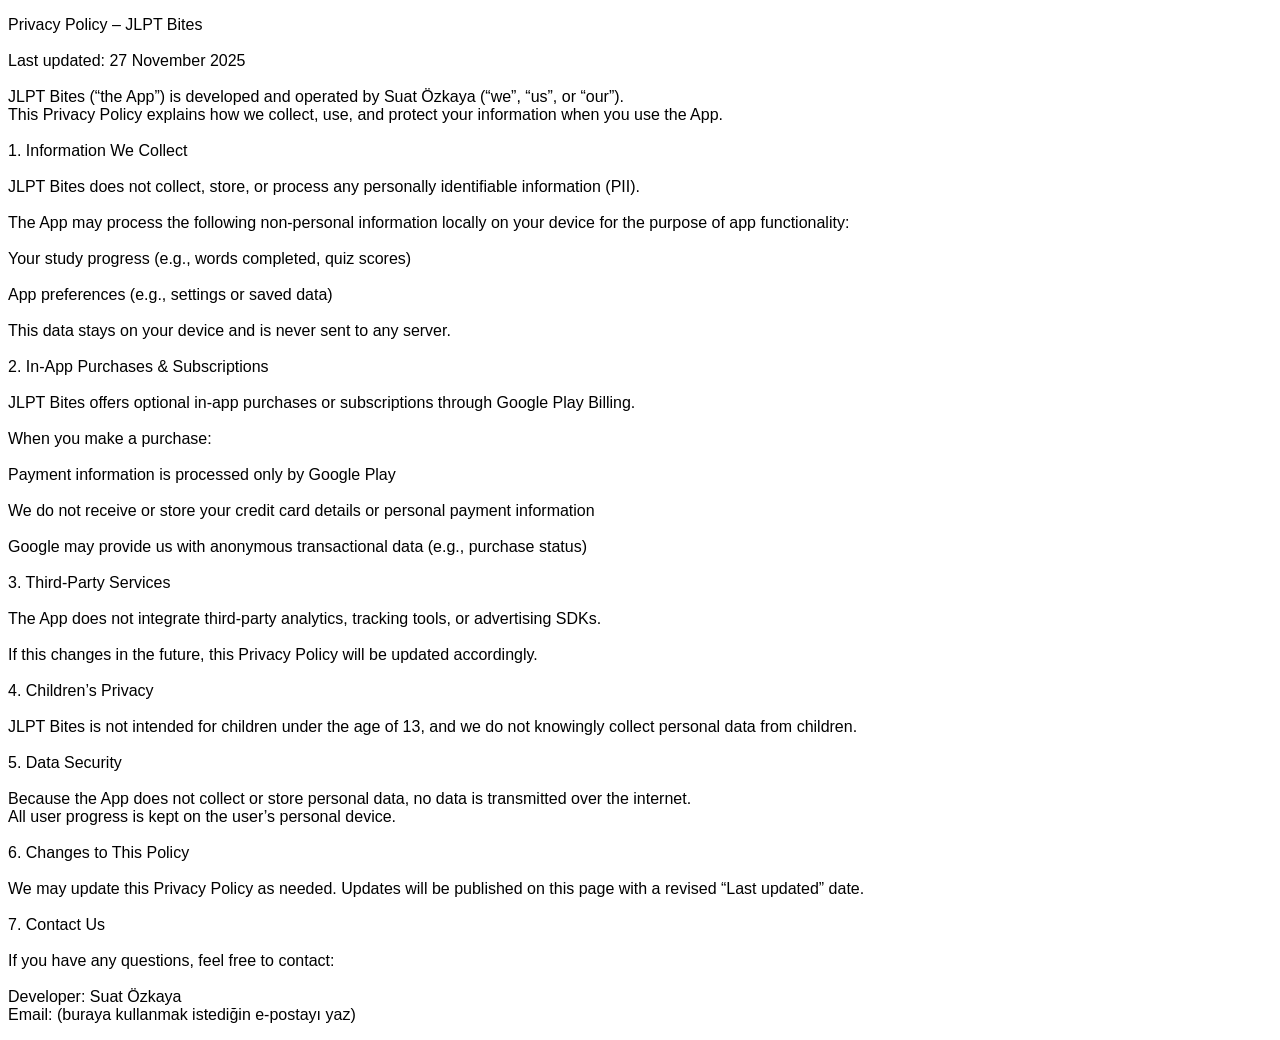
==== jlpt-bites-privacy-policy.html @ ddd3d3a1 "Add initial privacy policy for JLPT Bites app" ====
<!DOCTYPE html>
<html>
<head>
  <meta charset="utf-8">
  <title>JLPT Bites – Privacy Policy</title>
</head>
<body>
<pre style="white-space: pre-wrap; font-family: sans-serif;">
Privacy Policy – JLPT Bites

Last updated: 27 November 2025

JLPT Bites (“the App”) is developed and operated by Suat Özkaya (“we”, “us”, or “our”).
This Privacy Policy explains how we collect, use, and protect your information when you use the App.

1. Information We Collect

JLPT Bites does not collect, store, or process any personally identifiable information (PII).

The App may process the following non-personal information locally on your device for the purpose of app functionality:

Your study progress (e.g., words completed, quiz scores)

App preferences (e.g., settings or saved data)

This data stays on your device and is never sent to any server.

2. In-App Purchases & Subscriptions

JLPT Bites offers optional in-app purchases or subscriptions through Google Play Billing.

When you make a purchase:

Payment information is processed only by Google Play

We do not receive or store your credit card details or personal payment information

Google may provide us with anonymous transactional data (e.g., purchase status)

3. Third-Party Services

The App does not integrate third-party analytics, tracking tools, or advertising SDKs.

If this changes in the future, this Privacy Policy will be updated accordingly.

4. Children’s Privacy

JLPT Bites is not intended for children under the age of 13, and we do not knowingly collect personal data from children.

5. Data Security

Because the App does not collect or store personal data, no data is transmitted over the internet.
All user progress is kept on the user’s personal device.

6. Changes to This Policy

We may update this Privacy Policy as needed. Updates will be published on this page with a revised “Last updated” date.

7. Contact Us

If you have any questions, feel free to contact:

Developer: Suat Özkaya
Email: (buraya kullanmak istediğin e-postayı yaz)
</pre>
</body>
</html>
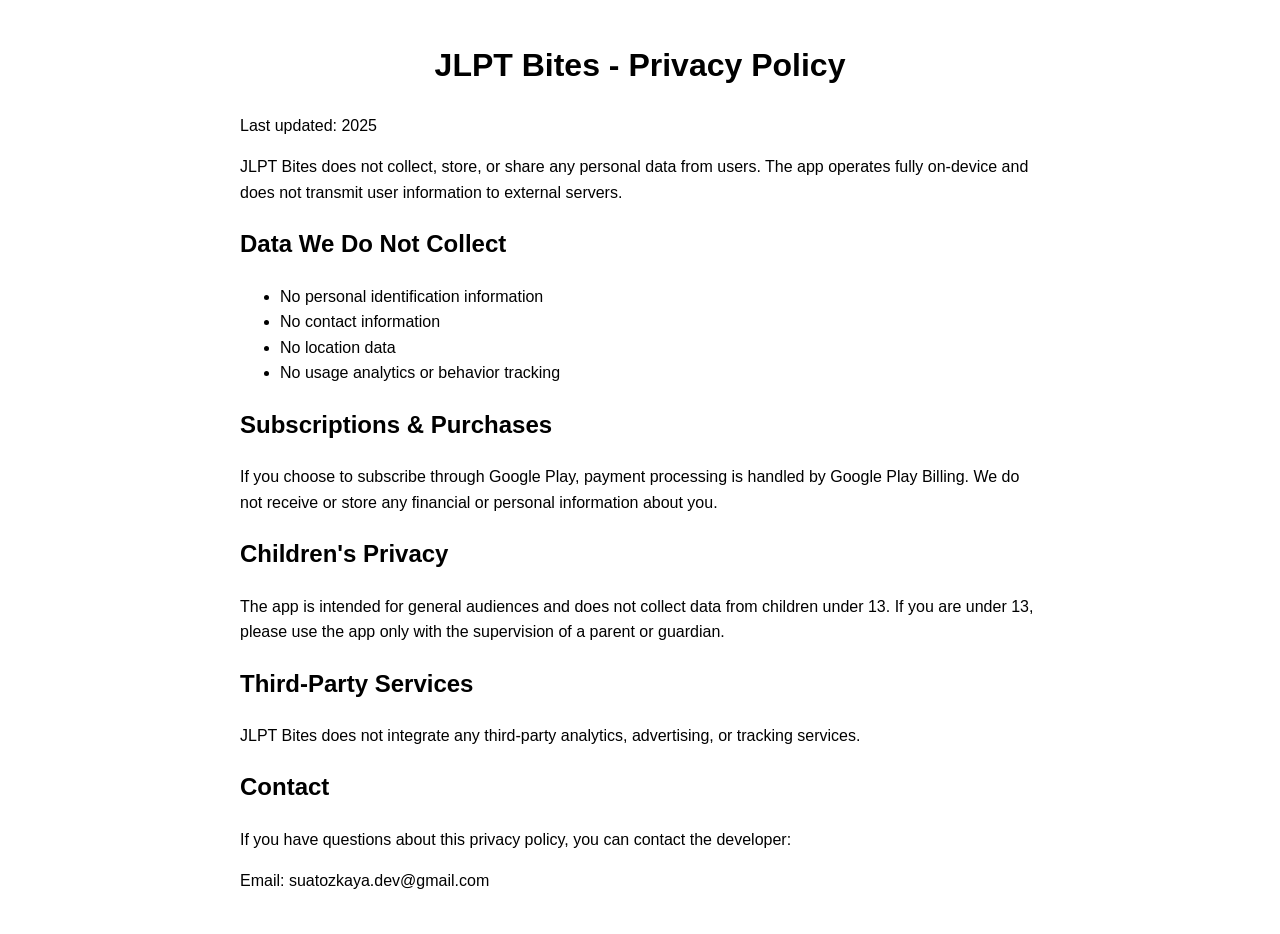
==== commit a5ddaad0: "Update jlpt-bites-privacy-policy.html" ====
--- a/jlpt-bites-privacy-policy.html
+++ b/jlpt-bites-privacy-policy.html
@@ -1,67 +1,52 @@
 <!DOCTYPE html>
-<html>
+<html lang="en">
 <head>
-  <meta charset="utf-8">
-  <title>JLPT Bites – Privacy Policy</title>
+  <meta charset="UTF-8">
+  <title>Privacy Policy - JLPT Bites</title>
+  <style>
+    body {
+      font-family: Arial, sans-serif;
+      max-width: 800px;
+      margin: 40px auto;
+      line-height: 1.6;
+      padding: 0 16px;
+    }
+    h1 {
+      text-align: center;
+    }
+  </style>
 </head>
 <body>
-<pre style="white-space: pre-wrap; font-family: sans-serif;">
-Privacy Policy – JLPT Bites
 
-Last updated: 27 November 2025
+<h1>JLPT Bites - Privacy Policy</h1>
 
-JLPT Bites (“the App”) is developed and operated by Suat Özkaya (“we”, “us”, or “our”).
-This Privacy Policy explains how we collect, use, and protect your information when you use the App.
+<p>Last updated: 2025</p>
 
-1. Information We Collect
+<p>JLPT Bites does not collect, store, or share any personal data from users.
+The app operates fully on-device and does not transmit user information to external servers.</p>
 
-JLPT Bites does not collect, store, or process any personally identifiable information (PII).
+<h2>Data We Do Not Collect</h2>
+<ul>
+  <li>No personal identification information</li>
+  <li>No contact information</li>
+  <li>No location data</li>
+  <li>No usage analytics or behavior tracking</li>
+</ul>
 
-The App may process the following non-personal information locally on your device for the purpose of app functionality:
+<h2>Subscriptions &amp; Purchases</h2>
+<p>If you choose to subscribe through Google Play, payment processing is handled by Google Play Billing.
+We do not receive or store any financial or personal information about you.</p>
 
-Your study progress (e.g., words completed, quiz scores)
+<h2>Children's Privacy</h2>
+<p>The app is intended for general audiences and does not collect data from children under 13.
+If you are under 13, please use the app only with the supervision of a parent or guardian.</p>
 
-App preferences (e.g., settings or saved data)
+<h2>Third-Party Services</h2>
+<p>JLPT Bites does not integrate any third-party analytics, advertising, or tracking services.</p>
 
-This data stays on your device and is never sent to any server.
+<h2>Contact</h2>
+<p>If you have questions about this privacy policy, you can contact the developer:</p>
+<p>Email: suatozkaya.dev@gmail.com</p>
 
-2. In-App Purchases & Subscriptions
-
-JLPT Bites offers optional in-app purchases or subscriptions through Google Play Billing.
-
-When you make a purchase:
-
-Payment information is processed only by Google Play
-
-We do not receive or store your credit card details or personal payment information
-
-Google may provide us with anonymous transactional data (e.g., purchase status)
-
-3. Third-Party Services
-
-The App does not integrate third-party analytics, tracking tools, or advertising SDKs.
-
-If this changes in the future, this Privacy Policy will be updated accordingly.
-
-4. Children’s Privacy
-
-JLPT Bites is not intended for children under the age of 13, and we do not knowingly collect personal data from children.
-
-5. Data Security
-
-Because the App does not collect or store personal data, no data is transmitted over the internet.
-All user progress is kept on the user’s personal device.
-
-6. Changes to This Policy
-
-We may update this Privacy Policy as needed. Updates will be published on this page with a revised “Last updated” date.
-
-7. Contact Us
-
-If you have any questions, feel free to contact:
-
-Developer: Suat Özkaya
-Email: (buraya kullanmak istediğin e-postayı yaz)
-</pre>
 </body>
 </html>
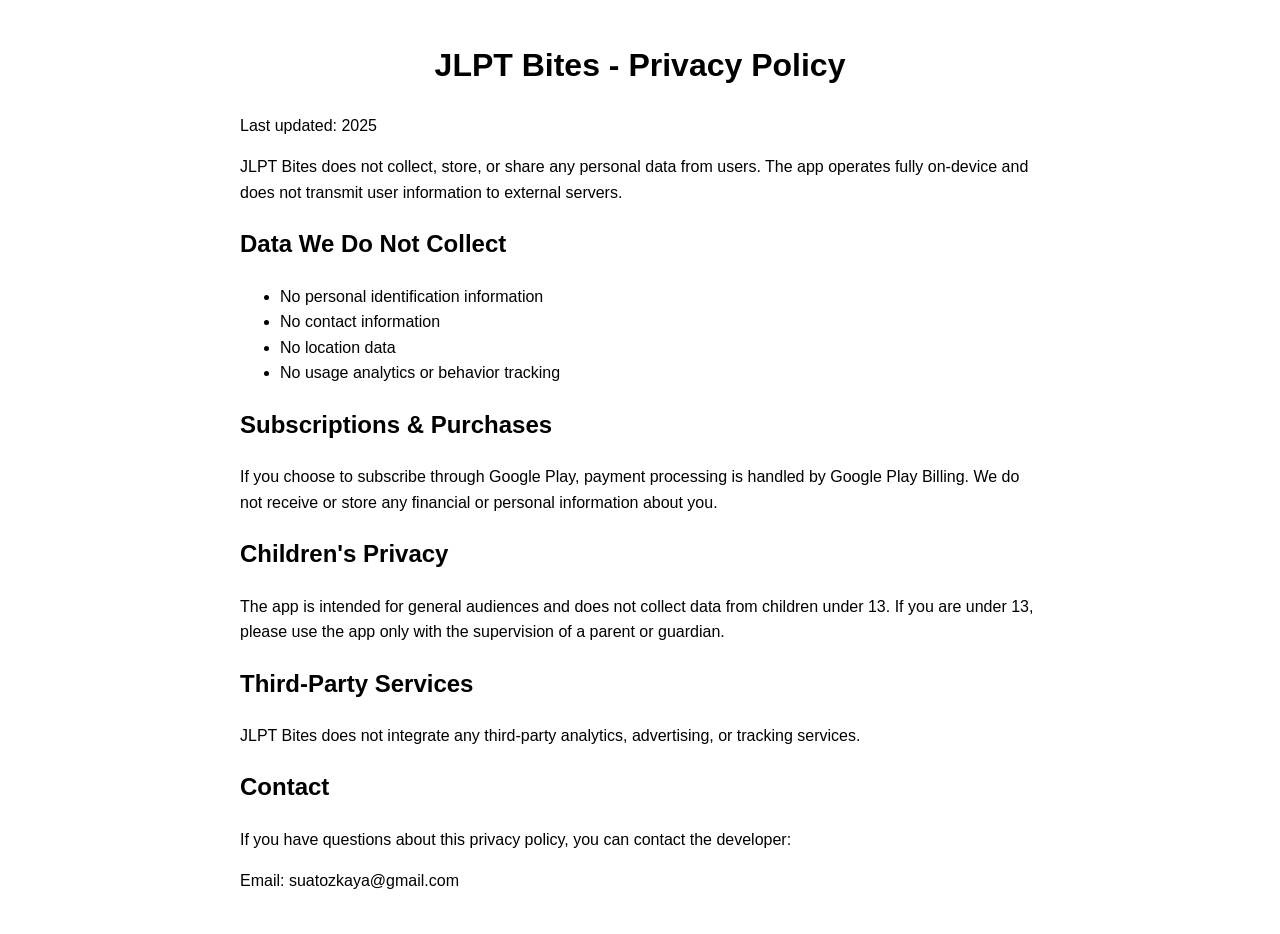
==== commit ea4d311b: "Update contact email in privacy policy" ====
--- a/jlpt-bites-privacy-policy.html
+++ b/jlpt-bites-privacy-policy.html
@@ -46,7 +46,7 @@
 
 <h2>Contact</h2>
 <p>If you have questions about this privacy policy, you can contact the developer:</p>
-<p>Email: suatozkaya.dev@gmail.com</p>
+<p>Email: suatozkaya@gmail.com</p>
 
 </body>
 </html>
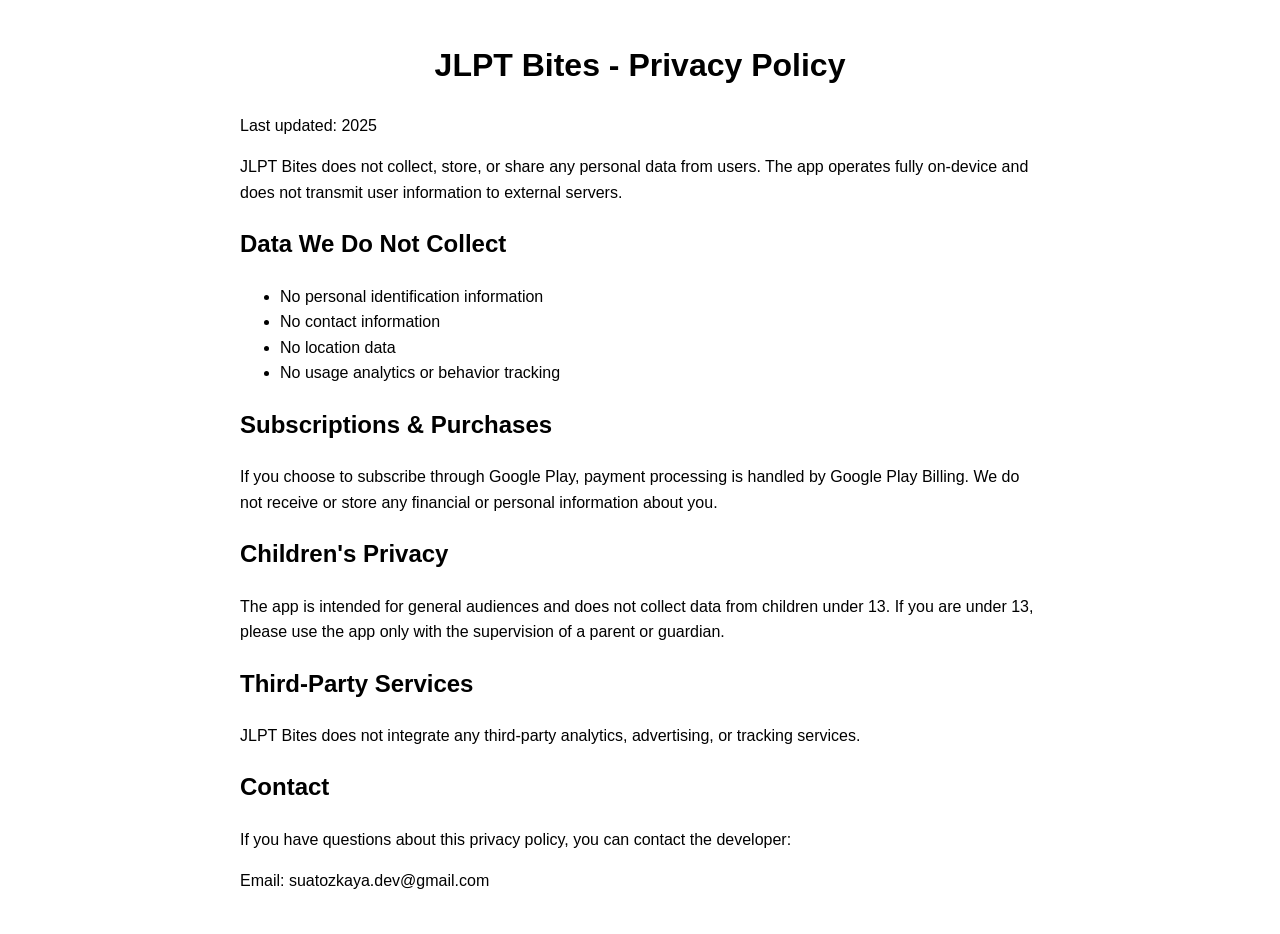
==== commit 8a195917: "Update contact email in privacy policy" ====
--- a/jlpt-bites-privacy-policy.html
+++ b/jlpt-bites-privacy-policy.html
@@ -46,7 +46,7 @@
 
 <h2>Contact</h2>
 <p>If you have questions about this privacy policy, you can contact the developer:</p>
-<p>Email: suatozkaya@gmail.com</p>
+<p>Email: suatozkaya.dev@gmail.com</p>
 
 </body>
 </html>
